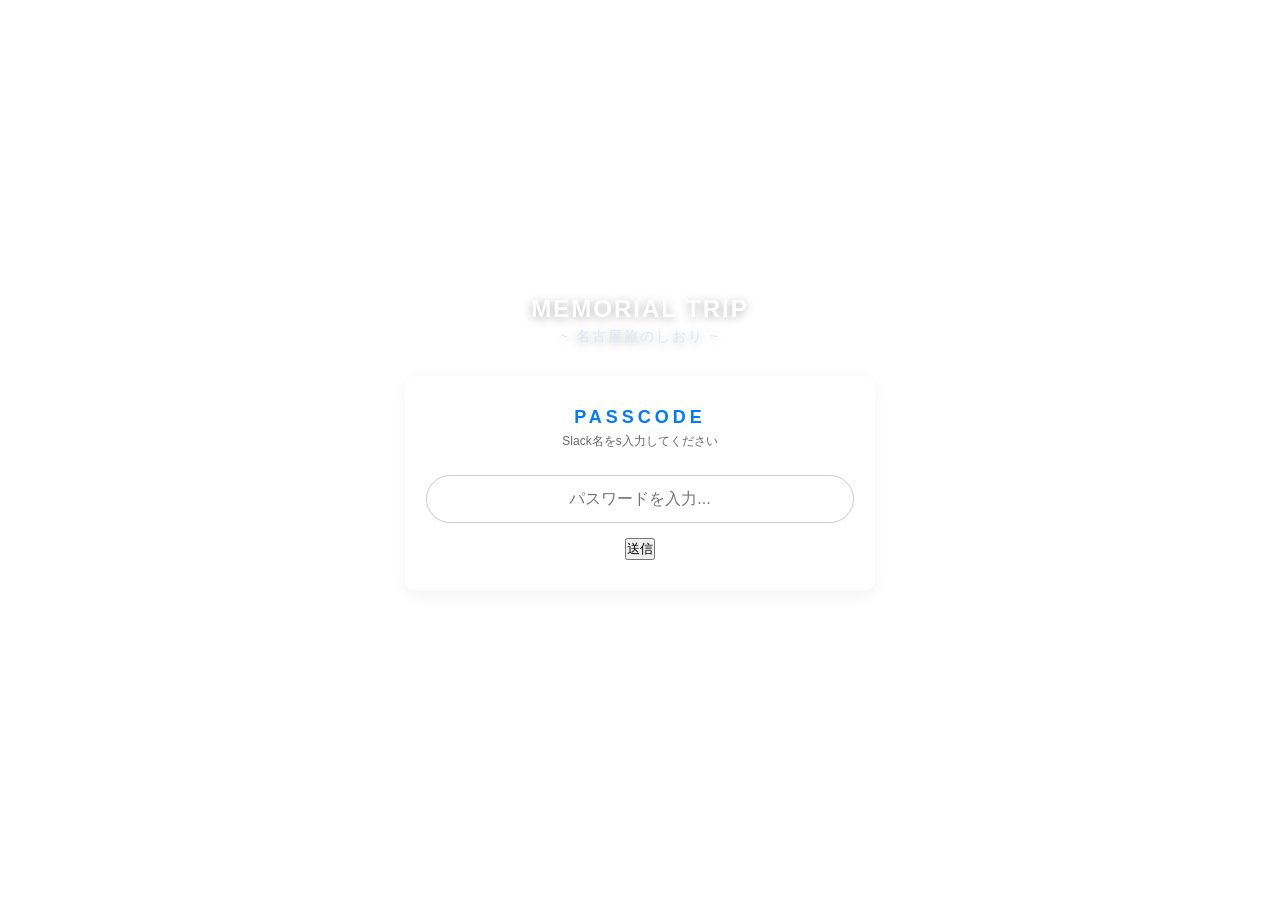
==== index.html @ 15f8eb24 "頑張ってくれた" ====
<!DOCTYPE html>
<html lang="ja">

<head>
    <meta charset="UTF-8">
    <meta name="viewport" content="width=device-width, initial-scale=1.0">
    <title>旅行のしおり - ログイン</title>
    <!-- 📁 新しいフォルダ構成のパスに変更しています -->
    <link rel="stylesheet" href="css/common.css">
    <link rel="stylesheet" href="css/login.css">
</head>
<!-- 1日目の紺色背景（day1-bg）をここでも使って全体のトーンを統一します -->

<body class="day1-bg">
    <div class="container login-container">

        <!-- 旅のタイトル -->
        <h1 class="login-title">MEMORIAL TRIP<br><span>~ 名古屋旅のしおり ~</span></h1>

        <!-- すりガラス風のログインカード -->
        <div class="card login-card">
            <div class="login-card-inner">
                <h2>PASSCODE</h2>
                <p class="login-subtitle">Slack名をs入力してください</p>

                <form id="loginForm">
                    <input type="password" id="passwordInput" placeholder="パスワードを入力..." required>
                    <button type="submit" class="nav-btn next-btn">送信</button>
                </form>
            </div>
        </div>

    </div>

    <!-- 📁 新しいフォルダ構成のパスに変更 -->
    <script src="js/login.js"></script>
</body>

</html>
---- css/common.css ----
/* 全体リセットと基本フォント設定 */
* {
    box-sizing: border-box;
    margin: 0;
    padding: 0;
}

body {
    font-family: -apple-system, BlinkMacSystemFont, "Segoe UI", Roboto, "Helvetica Neue", Arial, sans-serif;
    color: #fff;
    /* 背景が濃い色なので基本文字色は白 */
}

.container {
    max-width: 500px;
    /* スマホで見やすい横幅 */
    margin: 0 auto;
    padding: 20px 15px;
    min-height: 100vh;
}

/* 案B：チケット風共通ヘッダー */
.ticket-header {
    display: flex;
    color: #fff;
    border-radius: 8px;
    overflow: hidden;
    margin-bottom: 25px;
    box-shadow: 0 4px 15px rgba(0, 0, 0, 0.2);
    font-family: 'Courier New', Courier, monospace;
}

.ticket-stub {
    padding: 15px;
    display: flex;
    align-items: center;
}

.ticket-title {
    font-weight: bold;
    font-size: 11px;
    letter-spacing: 1px;
}

.ticket-main {
    flex-grow: 1;
    padding: 15px;
    display: flex;
    justify-content: space-between;
    align-items: center;
}

.day-number {
    font-size: 18px;
    font-weight: bold;
}

.trip-date {
    font-size: 13px;
    color: #aaa;
}

/* ルート切り替えタブ */
.route-switcher {
    display: flex;
    gap: 10px;
    margin: 20px 0;
}

.route-tab {
    flex: 1;
    padding: 10px;
    background: rgba(255, 255, 255, 0.15);
    color: #fff;
    border: 1px solid rgba(255, 255, 255, 0.3);
    border-radius: 20px;
    font-size: 13px;
    font-weight: bold;
    cursor: pointer;
    transition: all 0.2s;
}

.route-tab.active {
    background: #fff;
    color: #0f172a;
    /* 選択時は文字を暗くして目立たせる */
    border-color: #fff;
}

/* スケジュールタイムライン & すりガラス風カード */
.timeline {
    margin-bottom: 30px;
}

.card {
    position: relative;
    z-index: 10;
    background: rgba(255, 255, 255, 0.85);
    /* 絶妙な不透明度85% */
    backdrop-filter: blur(4px);
    /* 高級感のあるすりガラス効果 */
    -webkit-backdrop-filter: blur(4px);
    border: 1px solid rgba(255, 255, 255, 0.4);
    border-radius: 12px;
    margin-bottom: 15px;
    box-shadow: 0 4px 15px rgba(0, 0, 0, 0.05);
    overflow: hidden;
    color: #333;
    /* カード内のテキストは読めるように濃い色 */
}

.card-header {
    padding: 15px;
    display: flex;
    justify-content: space-between;
    align-items: center;
    cursor: pointer;
}

.header-main {
    text-align: left;
}

/* css/common.css の該当部分を修正・追加 */

/* 時間を表示する部分を少し幅広に修正（「〜10:00頃」でも崩れないように） */
.time {
    display: inline-block;
    min-width: 75px;
    /* 最低限の幅を確保 */
    font-size: 15px;
    font-weight: bold;
    color: #007aff;
    white-space: nowrap;
    /* 途中で改行させない */
}

/* タイムラインの途中に置く切り替えボタンの見た目を調整 */
.timeline .route-switcher {
    margin: 25px 0;
    padding: 0 5px;
    z-index: 10;
    position: relative;
}

/* プラン分岐中のカードだと分かりやすくするためのラベル（オプション） */
.card.route-a::after,
.card.route-b::after {
    content: '';
    position: absolute;
    top: 0;
    left: 0;
    width: 4px;
    height: 100%;
}

/* プランAのカードの左端に細い青線を引く */
.card.route-a:not(.route-b)::after {
    background: #d8ace9;
}

/* プランBのカードの左端に細いオレンジ線を引く */
.card.route-b:not(.route-a)::after {
    background: #ace0e9;
}

.station {
    font-size: 12px;
    color: #666;
    margin-left: 5px;
}

.title {
    font-size: 15px;
    font-weight: bold;
    margin-top: 5px;
}

.arrow {
    font-size: 12px;
    color: #999;
    transition: transform 0.3s;
}

.card.active .arrow {
    transform: rotate(180deg);
    /* 開いた時に矢印を上に向ける */
}

/* タップして開くアコーディオン（詳細部分） */
.card-body {
    max-height: 0;
    overflow: hidden;
    transition: max-height 0.3s ease-out;
    background: rgba(245, 245, 245, 0.95);
}

.card.active .card-body {
    max-height: 200px;
    /* メモの長さに合わせて適宜調整 */
}

.memo-text {
    padding: 15px;
    font-size: 13px;
    line-height: 1.6;
    color: #444;
    text-align: left;
    border-top: 1px solid #eee;
}


/* 右下固定イラスト */
.fixed-bg-icon {
    position: fixed;
    bottom: 20px;
    right: 20px;
    width: 80px;
    height: auto;
    z-index: 1;
    /* カードの裏に回り込ませる */
    pointer-events: none;
    /* スワイプの邪魔をしない */
}

/* css/common.css の既存のボタンデザインを以下のように修正・追記します */

/* 1. ページ移動ボタン共通のベースデザイン（統一感を出すための土台） */
.nav-btn-top,
.nav-btn-bottom {
    display: inline-block;
    /* 横幅を100%にせず、文字の長さに合わせる */
    padding: 8px 16px;
    /* 上下左右の余白を「戻る」のサイズに統一 */
    font-size: 13px;
    font-weight: bold;
    text-decoration: none;
    border-radius: 20px;
    /* 綺麗な丸角 */
    transition: all 0.2s;
    box-shadow: 0 4px 10px rgba(0, 0, 0, 0.05);
    backdrop-filter: blur(4px);
    -webkit-backdrop-filter: blur(4px);
}

/* 2. 【戻るボタン】のデザイン（左側配置） */
.nav-top-container {
    margin-bottom: 20px;
    text-align: left;
    /* 左端に配置 */
}

.nav-btn-top {
    background: rgba(255, 255, 255, 0.15);
    color: #fff;
    border: 1px solid rgba(255, 255, 255, 0.3);
}

.nav-btn-top:active {
    background: rgba(255, 255, 255, 0.3);
}

/* 3. 【進むボタン】のデザイン（右端配置・現在の色を維持） */
.nav-container {
    margin-top: 25px;
    margin-bottom: 20px;
    text-align: right;
    /* ✨ 右端に寄せる設定 */
}

.nav-btn-bottom {
    background-color: #007aff;
    /* 鮮やかなブルーをキープ */
    color: white;
    border: 1px solid rgba(0, 122, 255, 0.5);
    /* 青いフチ */
}

.nav-btn-bottom:active {
    background-color: #0056b3;
    /* タップしたときは少し濃い青に */
}
---- css/login.css ----
/* css/login.css */

.login-container {
    display: flex;
    flex-direction: column;
    justify-content: center;
    align-items: center;
    min-height: 100vh;
    /* 画面の縦いっぱいを使って中央寄せ */
}

.login-title {
    text-align: center;
    font-size: 24px;
    font-weight: 900;
    letter-spacing: 2px;
    margin-bottom: 30px;
    text-shadow: 0 2px 10px rgba(0, 0, 0, 0.3);
}

.login-title span {
    font-size: 14px;
    font-weight: normal;
    display: block;
    margin-top: 5px;
    color: #e2e8f0;
}

/* ログイン用のすりガラスカード微調整 */
.login-card {
    width: 100%;
}

.login-card-inner {
    padding: 30px 20px;
    text-align: center;
}

.login-card h2 {
    font-size: 18px;
    letter-spacing: 4px;
    color: #007aff;
    margin-bottom: 5px;
}

.login-subtitle {
    font-size: 12px;
    color: #666;
    margin-bottom: 25px;
}

/* パスワード入力欄 */
#passwordInput {
    width: 100%;
    padding: 14px;
    border: 1px solid #ccc;
    border-radius: 25px;
    font-size: 16px;
    /* スマホでズームインしないように16px以上 */
    text-align: center;
    margin-bottom: 15px;
    outline: none;
    background: rgba(255, 255, 255, 0.9);
    transition: border-color 0.2s;
}

#passwordInput:focus {
    border-color: #007aff;
}
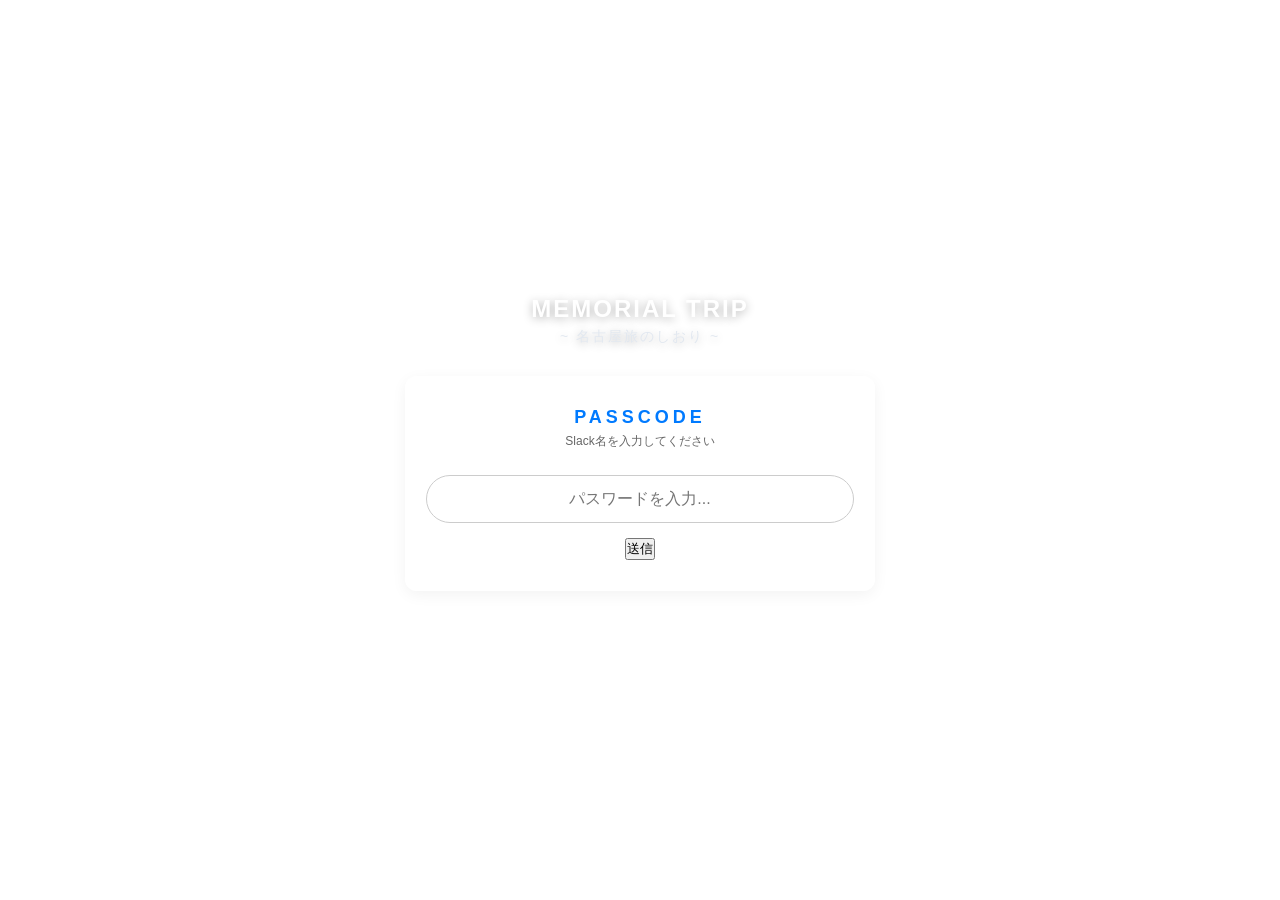
==== commit 95cf52a1: "微修正" ====
--- a/index.html
+++ b/index.html
@@ -21,7 +21,7 @@
         <div class="card login-card">
             <div class="login-card-inner">
                 <h2>PASSCODE</h2>
-                <p class="login-subtitle">Slack名をs入力してください</p>
+                <p class="login-subtitle">Slack名を入力してください</p>
 
                 <form id="loginForm">
                     <input type="password" id="passwordInput" placeholder="パスワードを入力..." required>
